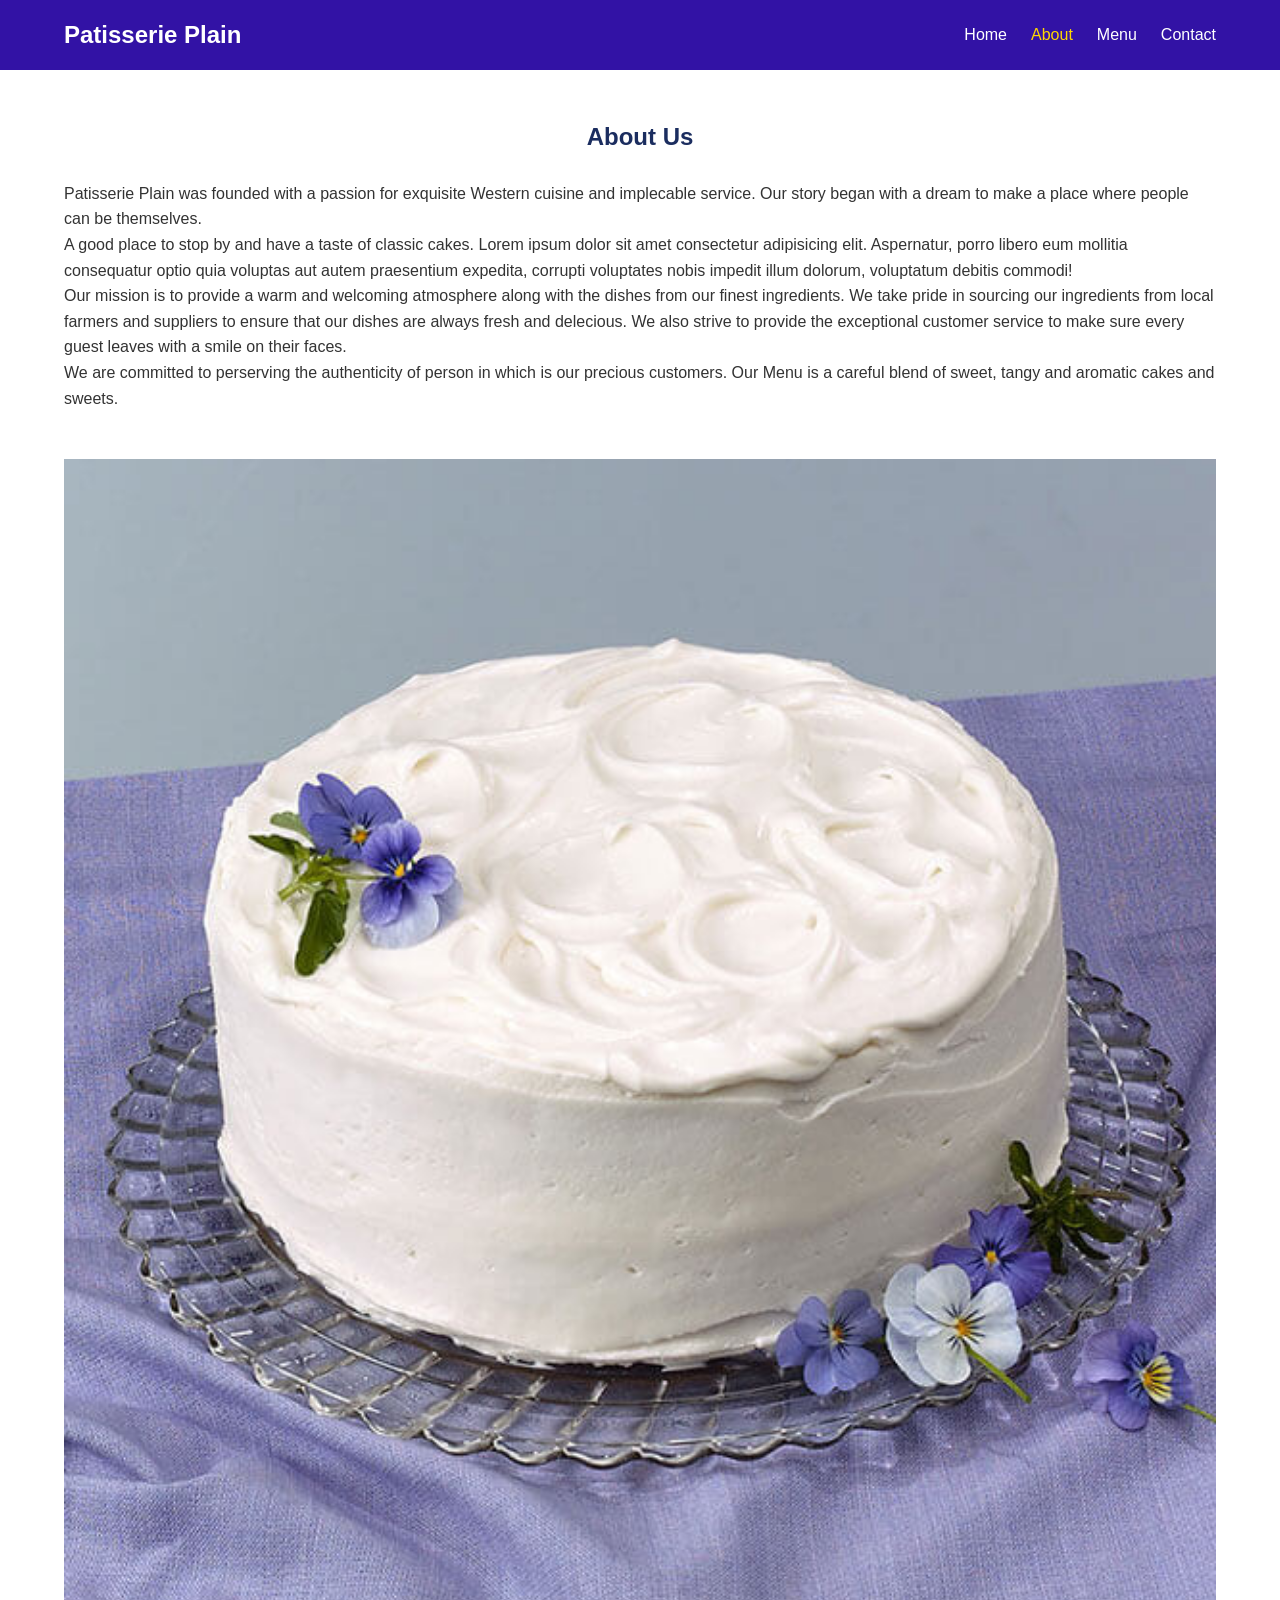
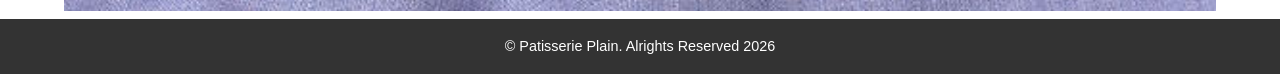
==== about.html @ e5fe0943 "first commit" ====
<!doctype html>
<html lang="en">
  <head>
    <meta charset="UTF-8" />
    <meta name="viewport" content="width=device-width, initial-scale=1.0" />
    <title>Patisserie Plain</title>
    <link rel="stylesheet" href="./css/style.css" class="" />
  </head>
  <body>
    <header>
      <nav class="navbar">
        <div class="container">
          <div class="logo">
            <a href="./index.html">Patisserie Plain</a>
          </div>

          <ul class="nav-links">
            <li><a href="./index.html">Home</a></li>
            <li><a href="./about.html" class="active">About</a></li>
            <li><a href="./menu.html">Menu</a></li>
            <li><a href="./contact.html">Contact</a></li>
          </ul>
        </div>
      </nav>
    </header>
    <main>
      <section class="about">
        <div class="container">
          <h1>About Us</h1>
          <p>
            Patisserie Plain was founded with a passion for exquisite Western
            cuisine and implecable service. Our story began with a dream to make
            a place where people can be themselves.
          </p>
          <p>
            A good place to stop by and have a taste of classic cakes. Lorem
            ipsum dolor sit amet consectetur adipisicing elit. Aspernatur, porro
            libero eum mollitia consequatur optio quia voluptas aut autem
            praesentium expedita, corrupti voluptates nobis impedit illum
            dolorum, voluptatum debitis commodi!
          </p>
          <p>
            Our mission is to provide a warm and welcoming atmosphere along with
            the dishes from our finest ingredients. We take pride in sourcing
            our ingredients from local farmers and suppliers to ensure that our
            dishes are always fresh and delecious. We also strive to provide the
            exceptional customer service to make sure every guest leaves with a
            smile on their faces.
          </p>
          <p>
            We are committed to perserving the authenticity of person in which
            is our precious customers. Our Menu is a careful blend of sweet,
            tangy and aromatic cakes and sweets.
          </p>
        </div>
      </section>
      <section class="banner">
        <div class="container">
          <img
            src="./img/wite kake.jpg"
            alt="Strawberry Cake"
            style="width: 100%; align-content: center"
          />
        </div>
      </section>
    </main>
    <footer>
      <div class="container">
        <p>&copy; Patisserie Plain. Alrights Reserved 2026</p>
      </div>
    </footer>
  </body>
</html>
---- css/style.css ----
* {
  margin: 0;
  padding: 0;
  box-sizing: border-box;
}

body {
  font-family: Arial, Helvetica, sans-serif;
  line-height: 1.6;
  color: #333;
}

.container {
  width: 90%;
  max-width: 1200px;
  margin: 0 auto;
}

.navbar {
  background-color: #3212a5;
  padding: 1em 0;
}

.navbar .container {
  display: flex;
  align-items: center;
  justify-content: space-between;
}

.navbar .logo a {
  color: #fff;
  text-decoration: none;
  font-size: 1.5em;
  font-weight: bold;
}

.navbar .nav-links {
  list-style: none;
  display: flex;
}

.navbar .nav-links li {
  margin-left: 1.5em;
}

.navbar .nav-links a {
  color: #fff;
  text-decoration: none;
  font-size: 1em;
  transition: color 0.3 ease;
}

.navbar .nav-links a:hover,
.navbar .nav-links a.active {
  color: #ffd700;
}

.hero {
  background: url('../img/strawberyyyy\ cheese\ cake.webp') no-repeat center center/cover fixed;
  padding: 5em 0;
  color: #2b186d;
  text-align: center;
}

.hero h1 {
  font-size: 3em;
  margin-bottom: 0.5em;
}

.hero p {
  font-size: 2em;
}

.about,
.menu,
.contact,
.testimonial {
  padding: 3em 0;
}

.about h1,
.menu h1,
.contact h1,
.testimonials h2 {
  text-align: center;
  margin-bottom: 1em;
  color: rgb(27, 45, 95);
}

.testimonials {
  background-color: #f9f9f9;
}

.testimonials .testimonial {
  margin-bottom: 1.5em;
  padding: 1em;
  border-left: 5px solid #3212a5;
  background: #fff;
}

.testimonials .testimonial p {
  font-style: italic;
}

.testimonials .testimonial span {
  display: block;
  margin-top: 0.5em;
  font-weight: bold;
  text-align: right;
  color: rgb(27, 45, 95);
}

.menu-section {
  margin-bottom: 2em;
}

.menu-section h2 {
  border-bottom: 2px solid rgb(27, 45, 95);
  padding-bottom: 0.5em;
  margin-bottom: 1em;
  color: #3212a5;
}

.menu-section ul {
  list-style: none;
}

.menu-section li {
  padding: 1em;
  display: flex;
  flex-direction: row;
  align-items: flex-start;
  background: #fff;
  padding: 1em;
  border-radius: 5px;
  box-shadow: 0 2px 5px rgba(0, 0, 0, 0.1);
  margin-bottom: 1em;
}

.menu-section li:last-child {
  border-bottom: none;
}

.menu-section .dish-img {
  width: 100px;
  height: 100px;
  object-fit: cover;
  border-radius: 5px;
  margin-right: 1em;
  flex-shrink: 0;
}

.menu-section .details {
  flex: 1;
  flex-direction: column;
  display: flex;
}

.menu-section .dish {
  font-weight: bold;
}

.menu-section .price {
  float: right;
  color: #3212a5;
}

.contact-details {
  margin-bottom: 2em;
  text-align: center;
}

.contact-form {
  max-width: 500px;
  margin: 0 auto;
}

.contact-form label {
  display: block;
  margin-bottom: 0.5em;
  font-weight: bold;
}

.contact-form input,
.contact-form textarea {
  width: 100%;
  padding: 0.75em;
  margin-bottom: 1em;
  border: 1px solid #ccc;
  ;
}

.contact-form button {
  display: inline-block;
  background: #3212a5;
  border: none;
  padding: 0.75em 1.5em;
  border-radius: 5px;
  transition: background 0.3s ease;
  color: white;
}

.contact-form button:hover {
  background-color: rgb(27, 45, 95);
  text-align: center;
}

footer {
  background: #333;
  color: #fff;
  text-align: center;
  padding: 1em 0;
}

footer p {
  font-size: 0.9em;
}

@media (max-width: 768px){
  .navbar .container {
    flex-direction: column;
  }

  .hero h1 {
    font-size: 2em;
  }

  .hero p {
    font-size: 1em;
  }

  .menu-section li {
    flex-direction: column;
    align-items: center;
  }

  .menu-section .dish-img {
    width: 100%;
    height: auto;
    margin-right: 0.75em;
  }

  .menu-section price {
    float: none;
    display: block;
    margin-top: 0.5em;
  }
}
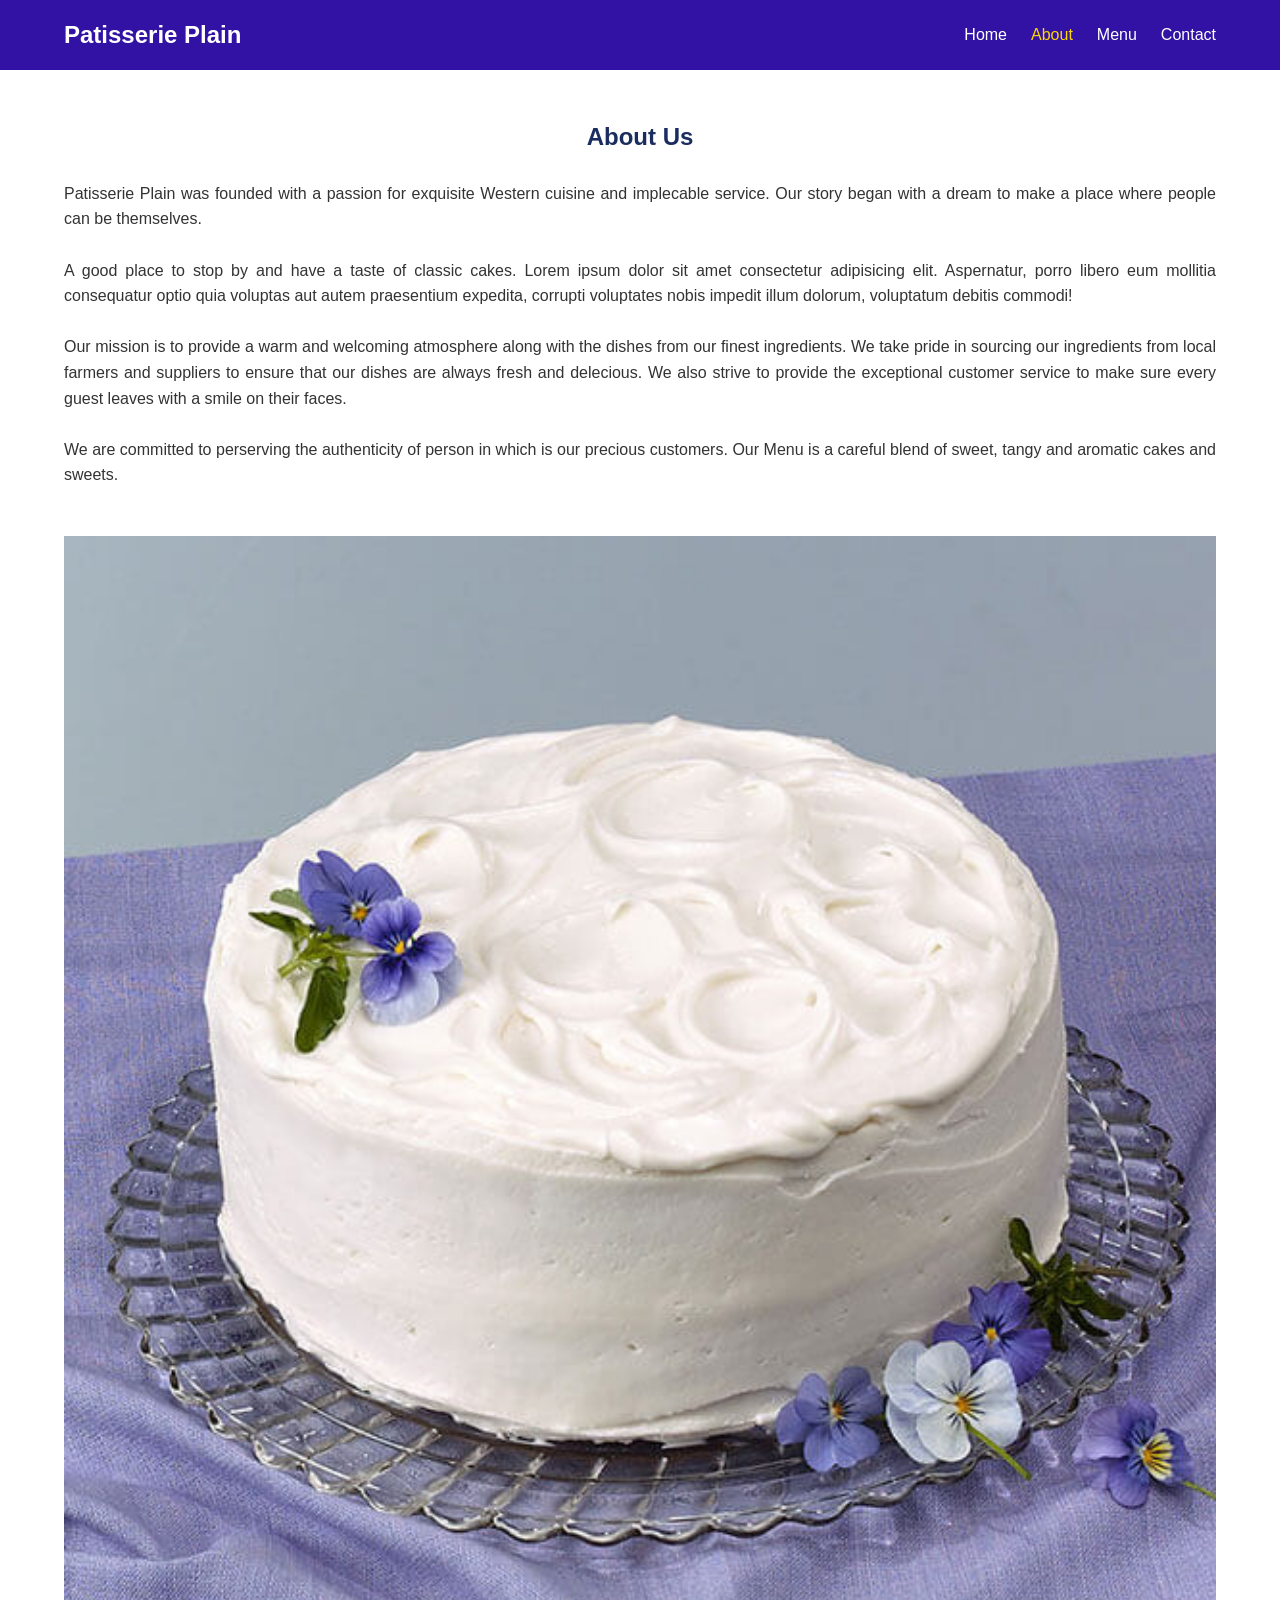
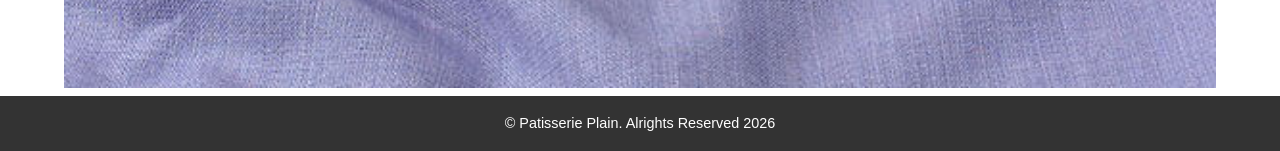
==== commit f7add05a: "fixed about" ====
--- a/about.html
+++ b/about.html
@@ -5,8 +5,19 @@
     <meta name="viewport" content="width=device-width, initial-scale=1.0" />
     <title>Patisserie Plain</title>
     <link rel="stylesheet" href="./css/style.css" class="" />
+    <link rel="icon" type="img/png" href="./img/iconicon.png">
   </head>
   <body>
+
+    <style>
+      body p {
+        text-align: justify;
+      }
+
+      footer p {
+        text-align: center;
+      }
+    </style>
     <header>
       <nav class="navbar">
         <div class="container">
@@ -32,6 +43,8 @@
             cuisine and implecable service. Our story began with a dream to make
             a place where people can be themselves.
           </p>
+
+          <br>
           <p>
             A good place to stop by and have a taste of classic cakes. Lorem
             ipsum dolor sit amet consectetur adipisicing elit. Aspernatur, porro
@@ -39,6 +52,8 @@
             praesentium expedita, corrupti voluptates nobis impedit illum
             dolorum, voluptatum debitis commodi!
           </p>
+
+          <br>
           <p>
             Our mission is to provide a warm and welcoming atmosphere along with
             the dishes from our finest ingredients. We take pride in sourcing
@@ -47,6 +62,8 @@
             exceptional customer service to make sure every guest leaves with a
             smile on their faces.
           </p>
+
+          <br>
           <p>
             We are committed to perserving the authenticity of person in which
             is our precious customers. Our Menu is a careful blend of sweet,
--- a/css/style.css
+++ b/css/style.css
@@ -56,11 +56,22 @@
 }
 
 .hero {
-  background: url('../img/strawberyyyy\ cheese\ cake.webp') no-repeat center center/cover fixed;
+  background: url('../img/hero-banner-img.jpg') no-repeat center center/cover fixed;
   padding: 5em 0;
-  color: #2b186d;
-  text-align: center;
-}
+  color: #0e055efd;
+  text-align: center;
+}
+
+/* .hero::before {
+  content: " ";
+  position: absolute;
+  inset: 0;
+  background: url("../img/strawberyyyy\ cheese\ cake.webp") no-repeat center center/cover fixed;
+  background-attachment: fixed;
+  filter: blur(2px);
+  transform: scale(1.1);
+  z-index: -1;
+} */
 
 .hero h1 {
   font-size: 3em;
@@ -88,7 +99,7 @@
 }
 
 .testimonials {
-  background-color: #f9f9f9;
+  background-color: #F2F0EC;
 }
 
 .testimonials .testimonial {
@@ -130,7 +141,7 @@
   display: flex;
   flex-direction: row;
   align-items: flex-start;
-  background: #fff;
+  background: #F2F0EC;
   padding: 1em;
   border-radius: 5px;
   box-shadow: 0 2px 5px rgba(0, 0, 0, 0.1);
